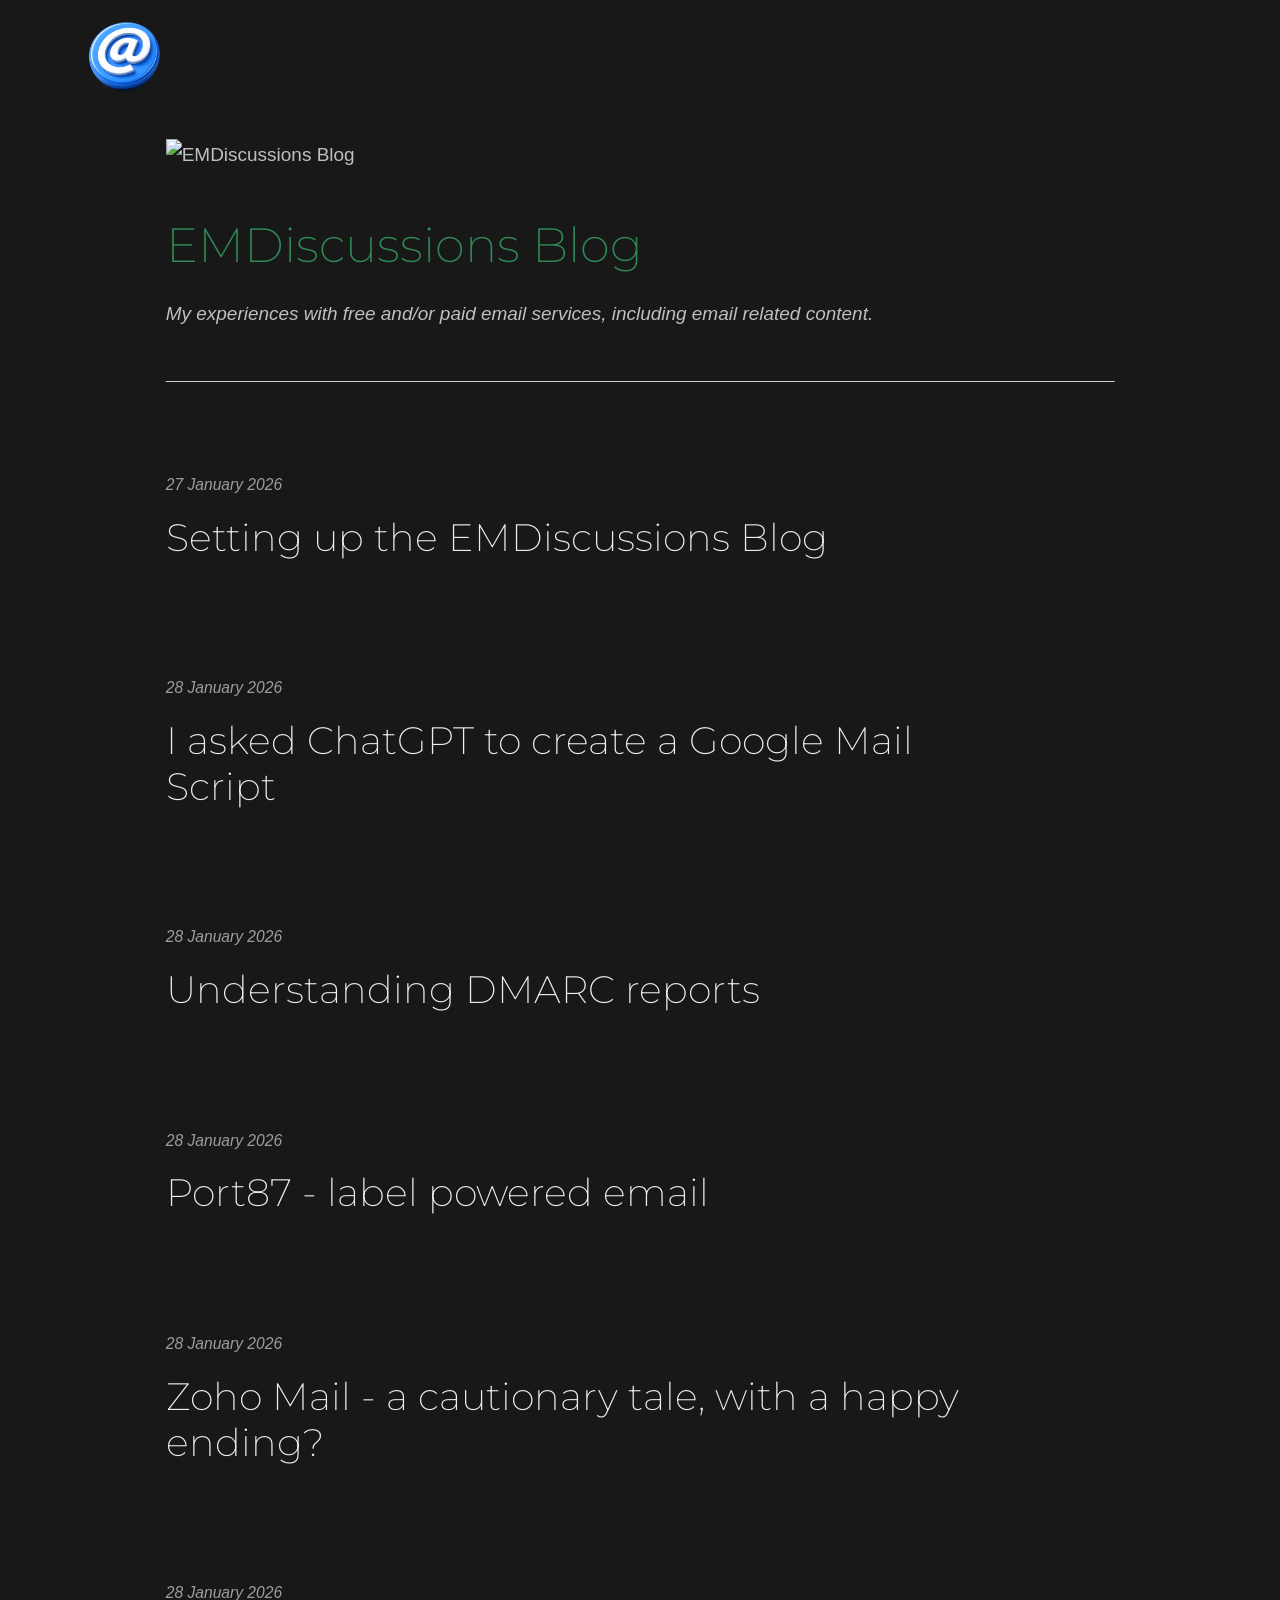
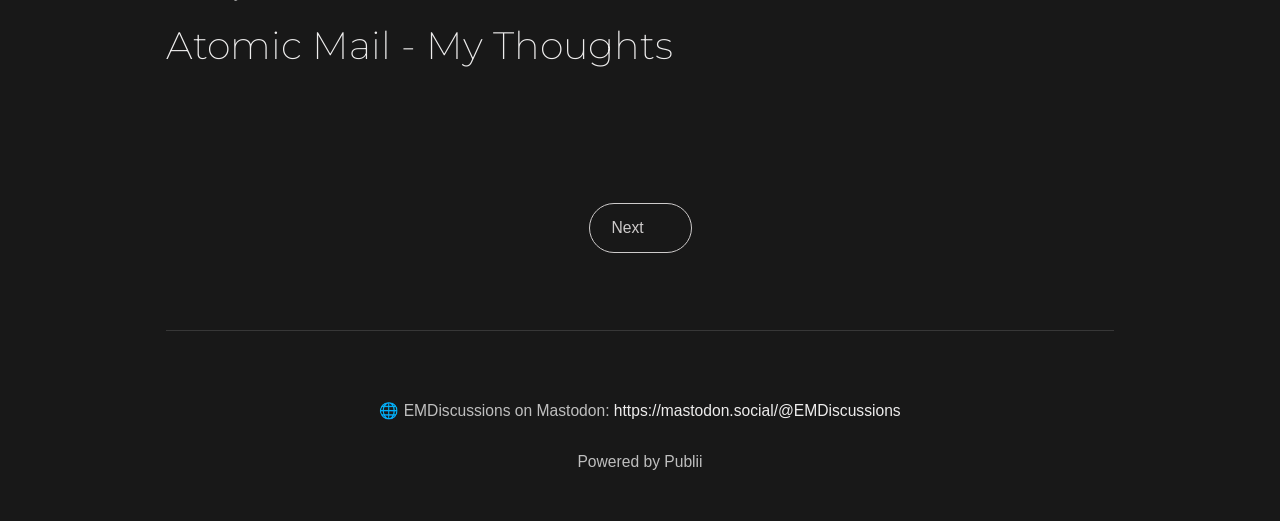
==== index.html @ af07f792 "Updated from Publii" ====
<!DOCTYPE html><html lang="en-gb"><head><meta charset="utf-8"><meta http-equiv="X-UA-Compatible" content="IE=edge"><meta name="viewport" content="width=device-width,initial-scale=1"><title>EMD Github Pages</title><meta name="generator" content="Publii Open-Source CMS for Static Site"><link rel="canonical" href="https://emdiscussions.github.io/blog/"><link rel="alternate" type="application/atom+xml" href="https://emdiscussions.github.io/blog/feed.xml" title="EMD Github Pages - RSS"><link rel="alternate" type="application/json" href="https://emdiscussions.github.io/blog/feed.json" title="EMD Github Pages - JSON"><meta property="og:title" content="EMD Github Pages"><meta property="og:image" content="https://emdiscussions.github.io/blog/media/website/3d-emd-logo-160.png"><meta property="og:image:width" content="160"><meta property="og:image:height" content="160"><meta property="og:site_name" content="EMD Github Pages"><meta property="og:description" content=""><meta property="og:url" content="https://emdiscussions.github.io/blog/"><meta property="og:type" content="website"><link rel="shortcut icon" href="https://emdiscussions.github.io/blog/media/website/favicon.ico" type="image/x-icon"><link rel="next" href="https://emdiscussions.github.io/blog/page/2/"><link rel="preload" href="https://emdiscussions.github.io/blog/assets/dynamic/fonts/montserrat/montserrat.woff2" as="font" type="font/woff2" crossorigin><link rel="preload" href="https://emdiscussions.github.io/blog/assets/dynamic/fonts/montserrat/montserrat-italic.woff2" as="font" type="font/woff2" crossorigin><link rel="stylesheet" href="https://emdiscussions.github.io/blog/assets/css/style.css?v=f2f4a3b16e43366e1e1a783f4666ea74"><script type="application/ld+json">{"@context":"http://schema.org","@type":"Organization","name":"EMD Github Pages","logo":"https://emdiscussions.github.io/blog/media/website/3d-emd-logo-160.png","url":"https://emdiscussions.github.io/blog/"}</script><noscript><style>img[loading] {
                    opacity: 1;
                }</style></noscript></head><body class="home-template"><header class="top js-header"><a class="logo" href="https://emdiscussions.github.io/blog/"><img src="https://emdiscussions.github.io/blog/media/website/3d-emd-logo-160.png" alt="EMD Github Pages" width="160" height="160"></a></header><main><div class="hero hero--noimage"><header class="hero__content"><div class="wrapper"><p><img title="EMDiscussions Blog" src="https://ik.imagekit.io/rkumag9jl/emd-header-image.png"></p><h1><span style="color: #2e8b57;">EMDiscussions Blog</span></h1><p><em>My experiences with free and/or paid email services, including email related content.</em></p></div></header></div><div class="wrapper feed"><article class="feed__item"><div class="feed__content"><header><div class="feed__meta"><time datetime="2026-01-27T18:33" class="feed__date">27 January 2026</time></div><h2 class="feed__title"><a href="https://emdiscussions.github.io/blog/setting-up-the-emdiscussions-blog.html">Setting up the EMDiscussions Blog</a></h2></header><p></p></div></article><article class="feed__item"><div class="feed__content"><header><div class="feed__meta"><time datetime="2026-01-28T09:09" class="feed__date">28 January 2026</time></div><h2 class="feed__title"><a href="https://emdiscussions.github.io/blog/i-asked-chatgpt-to-create-a-google-mail-script.html">I asked ChatGPT to create a Google Mail Script</a></h2></header><p></p></div></article><article class="feed__item"><div class="feed__content"><header><div class="feed__meta"><time datetime="2026-01-28T10:12" class="feed__date">28 January 2026</time></div><h2 class="feed__title"><a href="https://emdiscussions.github.io/blog/understanding-dmarc-reports.html">Understanding DMARC reports</a></h2></header><p></p></div></article><article class="feed__item"><div class="feed__content"><header><div class="feed__meta"><time datetime="2026-01-28T10:33" class="feed__date">28 January 2026</time></div><h2 class="feed__title"><a href="https://emdiscussions.github.io/blog/port87-label-powered-email.html">Port87 - label powered email</a></h2></header><p></p></div></article><article class="feed__item"><div class="feed__content"><header><div class="feed__meta"><time datetime="2026-01-28T10:47" class="feed__date">28 January 2026</time></div><h2 class="feed__title"><a href="https://emdiscussions.github.io/blog/zoho-mail-a-cautionary-tale-with-a-happy-ending.html">Zoho Mail - a cautionary tale, with a happy ending?</a></h2></header><p></p></div></article><article class="feed__item"><div class="feed__content"><header><div class="feed__meta"><time datetime="2026-01-28T15:18" class="feed__date">28 January 2026</time></div><h2 class="feed__title"><a href="https://emdiscussions.github.io/blog/atomic-mail-my-thoughts.html">Atomic Mail - My Thoughts</a></h2></header><p></p></div></article><nav class="wrapper pagination asc"><div class="pagination__item"><a href="https://emdiscussions.github.io/blog/page/2/" class="btn btn--icon"><span>Next</span> <svg width="20" height="20" aria-hidden="true"><use xlink:href="https://emdiscussions.github.io/blog/assets/svg/svg-map.svg#arrow-next"/></svg></a></div></nav></div></main><footer class="footer"><div class="wrapper"><div class="footer__copyright"><p>🌐 EMDiscussions on Mastodon: <a rel="me" href="https://mastodon.social/@EMDiscussions" title="EMDiscussions on Mastodon">https://mastodon.social/@EMDiscussions</a></p><p>Powered by Publii</p></div><button id="backToTop" class="footer__bttop" aria-label="Back to top" title="Back to top"><svg width="20" height="20"><use xlink:href="https://emdiscussions.github.io/blog/assets/svg/svg-map.svg#toparrow"/></svg></button></div></footer><script defer="defer" src="https://emdiscussions.github.io/blog/assets/js/scripts.min.js?v=ffcbea6c02c8178d10092962b235a5b0"></script><script>window.publiiThemeMenuConfig={mobileMenuMode:'sidebar',animationSpeed:300,submenuWidth: 'auto',doubleClickTime:500,mobileMenuExpandableSubmenus:true,relatedContainerForOverlayMenuSelector:'.top'};</script><script>var images = document.querySelectorAll('img[loading]');
        for (var i = 0; i < images.length; i++) {
            if (images[i].complete) {
                images[i].classList.add('is-loaded');
            } else {
                images[i].addEventListener('load', function () {
                    this.classList.add('is-loaded');
                }, false);
            }
        }</script></body></html>
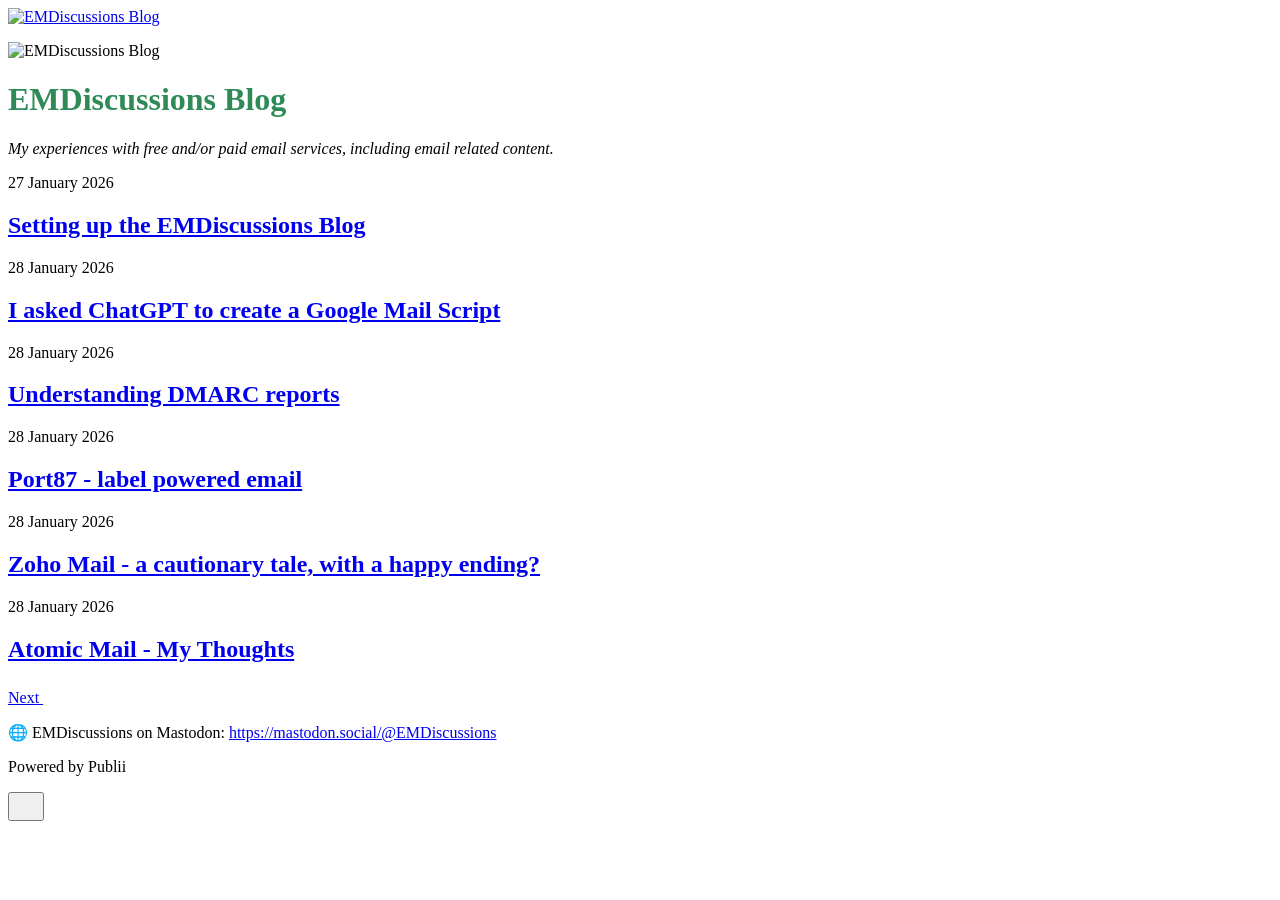
==== commit 44b2fa2c: "Updated from Publii" ====
--- a/index.html
+++ b/index.html
@@ -1,6 +1,6 @@
-<!DOCTYPE html><html lang="en-gb"><head><meta charset="utf-8"><meta http-equiv="X-UA-Compatible" content="IE=edge"><meta name="viewport" content="width=device-width,initial-scale=1"><title>EMD Github Pages</title><meta name="generator" content="Publii Open-Source CMS for Static Site"><link rel="canonical" href="https://emdiscussions.github.io/blog/"><link rel="alternate" type="application/atom+xml" href="https://emdiscussions.github.io/blog/feed.xml" title="EMD Github Pages - RSS"><link rel="alternate" type="application/json" href="https://emdiscussions.github.io/blog/feed.json" title="EMD Github Pages - JSON"><meta property="og:title" content="EMD Github Pages"><meta property="og:image" content="https://emdiscussions.github.io/blog/media/website/3d-emd-logo-160.png"><meta property="og:image:width" content="160"><meta property="og:image:height" content="160"><meta property="og:site_name" content="EMD Github Pages"><meta property="og:description" content=""><meta property="og:url" content="https://emdiscussions.github.io/blog/"><meta property="og:type" content="website"><link rel="shortcut icon" href="https://emdiscussions.github.io/blog/media/website/favicon.ico" type="image/x-icon"><link rel="next" href="https://emdiscussions.github.io/blog/page/2/"><link rel="preload" href="https://emdiscussions.github.io/blog/assets/dynamic/fonts/montserrat/montserrat.woff2" as="font" type="font/woff2" crossorigin><link rel="preload" href="https://emdiscussions.github.io/blog/assets/dynamic/fonts/montserrat/montserrat-italic.woff2" as="font" type="font/woff2" crossorigin><link rel="stylesheet" href="https://emdiscussions.github.io/blog/assets/css/style.css?v=f2f4a3b16e43366e1e1a783f4666ea74"><script type="application/ld+json">{"@context":"http://schema.org","@type":"Organization","name":"EMD Github Pages","logo":"https://emdiscussions.github.io/blog/media/website/3d-emd-logo-160.png","url":"https://emdiscussions.github.io/blog/"}</script><noscript><style>img[loading] {
+<!DOCTYPE html><html lang="en-gb"><head><meta charset="utf-8"><meta http-equiv="X-UA-Compatible" content="IE=edge"><meta name="viewport" content="width=device-width,initial-scale=1"><title>EMDiscussions Blog</title><meta name="generator" content="Publii Open-Source CMS for Static Site"><link rel="canonical" href="https://alloneword.net/"><link rel="alternate" type="application/atom+xml" href="https://alloneword.net/feed.xml" title="EMDiscussions Blog - RSS"><link rel="alternate" type="application/json" href="https://alloneword.net/feed.json" title="EMDiscussions Blog - JSON"><meta property="og:title" content="EMDiscussions Blog"><meta property="og:image" content="https://alloneword.net/media/website/3d-emd-logo-160.png"><meta property="og:image:width" content="160"><meta property="og:image:height" content="160"><meta property="og:site_name" content="EMDiscussions Blog"><meta property="og:description" content=""><meta property="og:url" content="https://alloneword.net/"><meta property="og:type" content="website"><link rel="shortcut icon" href="https://alloneword.net/media/website/favicon.ico" type="image/x-icon"><link rel="next" href="https://alloneword.net/page/2/"><link rel="preload" href="https://alloneword.net/assets/dynamic/fonts/montserrat/montserrat.woff2" as="font" type="font/woff2" crossorigin><link rel="preload" href="https://alloneword.net/assets/dynamic/fonts/montserrat/montserrat-italic.woff2" as="font" type="font/woff2" crossorigin><link rel="stylesheet" href="https://alloneword.net/assets/css/style.css?v=f2f4a3b16e43366e1e1a783f4666ea74"><script type="application/ld+json">{"@context":"http://schema.org","@type":"Organization","name":"EMDiscussions Blog","logo":"https://alloneword.net/media/website/3d-emd-logo-160.png","url":"https://alloneword.net/"}</script><noscript><style>img[loading] {
                     opacity: 1;
-                }</style></noscript></head><body class="home-template"><header class="top js-header"><a class="logo" href="https://emdiscussions.github.io/blog/"><img src="https://emdiscussions.github.io/blog/media/website/3d-emd-logo-160.png" alt="EMD Github Pages" width="160" height="160"></a></header><main><div class="hero hero--noimage"><header class="hero__content"><div class="wrapper"><p><img title="EMDiscussions Blog" src="https://ik.imagekit.io/rkumag9jl/emd-header-image.png"></p><h1><span style="color: #2e8b57;">EMDiscussions Blog</span></h1><p><em>My experiences with free and/or paid email services, including email related content.</em></p></div></header></div><div class="wrapper feed"><article class="feed__item"><div class="feed__content"><header><div class="feed__meta"><time datetime="2026-01-27T18:33" class="feed__date">27 January 2026</time></div><h2 class="feed__title"><a href="https://emdiscussions.github.io/blog/setting-up-the-emdiscussions-blog.html">Setting up the EMDiscussions Blog</a></h2></header><p></p></div></article><article class="feed__item"><div class="feed__content"><header><div class="feed__meta"><time datetime="2026-01-28T09:09" class="feed__date">28 January 2026</time></div><h2 class="feed__title"><a href="https://emdiscussions.github.io/blog/i-asked-chatgpt-to-create-a-google-mail-script.html">I asked ChatGPT to create a Google Mail Script</a></h2></header><p></p></div></article><article class="feed__item"><div class="feed__content"><header><div class="feed__meta"><time datetime="2026-01-28T10:12" class="feed__date">28 January 2026</time></div><h2 class="feed__title"><a href="https://emdiscussions.github.io/blog/understanding-dmarc-reports.html">Understanding DMARC reports</a></h2></header><p></p></div></article><article class="feed__item"><div class="feed__content"><header><div class="feed__meta"><time datetime="2026-01-28T10:33" class="feed__date">28 January 2026</time></div><h2 class="feed__title"><a href="https://emdiscussions.github.io/blog/port87-label-powered-email.html">Port87 - label powered email</a></h2></header><p></p></div></article><article class="feed__item"><div class="feed__content"><header><div class="feed__meta"><time datetime="2026-01-28T10:47" class="feed__date">28 January 2026</time></div><h2 class="feed__title"><a href="https://emdiscussions.github.io/blog/zoho-mail-a-cautionary-tale-with-a-happy-ending.html">Zoho Mail - a cautionary tale, with a happy ending?</a></h2></header><p></p></div></article><article class="feed__item"><div class="feed__content"><header><div class="feed__meta"><time datetime="2026-01-28T15:18" class="feed__date">28 January 2026</time></div><h2 class="feed__title"><a href="https://emdiscussions.github.io/blog/atomic-mail-my-thoughts.html">Atomic Mail - My Thoughts</a></h2></header><p></p></div></article><nav class="wrapper pagination asc"><div class="pagination__item"><a href="https://emdiscussions.github.io/blog/page/2/" class="btn btn--icon"><span>Next</span> <svg width="20" height="20" aria-hidden="true"><use xlink:href="https://emdiscussions.github.io/blog/assets/svg/svg-map.svg#arrow-next"/></svg></a></div></nav></div></main><footer class="footer"><div class="wrapper"><div class="footer__copyright"><p>🌐 EMDiscussions on Mastodon: <a rel="me" href="https://mastodon.social/@EMDiscussions" title="EMDiscussions on Mastodon">https://mastodon.social/@EMDiscussions</a></p><p>Powered by Publii</p></div><button id="backToTop" class="footer__bttop" aria-label="Back to top" title="Back to top"><svg width="20" height="20"><use xlink:href="https://emdiscussions.github.io/blog/assets/svg/svg-map.svg#toparrow"/></svg></button></div></footer><script defer="defer" src="https://emdiscussions.github.io/blog/assets/js/scripts.min.js?v=ffcbea6c02c8178d10092962b235a5b0"></script><script>window.publiiThemeMenuConfig={mobileMenuMode:'sidebar',animationSpeed:300,submenuWidth: 'auto',doubleClickTime:500,mobileMenuExpandableSubmenus:true,relatedContainerForOverlayMenuSelector:'.top'};</script><script>var images = document.querySelectorAll('img[loading]');
+                }</style></noscript></head><body class="home-template"><header class="top js-header"><a class="logo" href="https://alloneword.net/"><img src="https://alloneword.net/media/website/3d-emd-logo-160.png" alt="EMDiscussions Blog" width="160" height="160"></a></header><main><div class="hero hero--noimage"><header class="hero__content"><div class="wrapper"><p><img title="EMDiscussions Blog" src="https://ik.imagekit.io/rkumag9jl/emd-header-image.png"></p><h1><span style="color: #2e8b57;">EMDiscussions Blog</span></h1><p><em>My experiences with free and/or paid email services, including email related content.</em></p></div></header></div><div class="wrapper feed"><article class="feed__item"><div class="feed__content"><header><div class="feed__meta"><time datetime="2026-01-27T18:33" class="feed__date">27 January 2026</time></div><h2 class="feed__title"><a href="https://alloneword.net/setting-up-the-emdiscussions-blog.html">Setting up the EMDiscussions Blog</a></h2></header><p></p></div></article><article class="feed__item"><div class="feed__content"><header><div class="feed__meta"><time datetime="2026-01-28T09:09" class="feed__date">28 January 2026</time></div><h2 class="feed__title"><a href="https://alloneword.net/i-asked-chatgpt-to-create-a-google-mail-script.html">I asked ChatGPT to create a Google Mail Script</a></h2></header><p></p></div></article><article class="feed__item"><div class="feed__content"><header><div class="feed__meta"><time datetime="2026-01-28T10:12" class="feed__date">28 January 2026</time></div><h2 class="feed__title"><a href="https://alloneword.net/understanding-dmarc-reports.html">Understanding DMARC reports</a></h2></header><p></p></div></article><article class="feed__item"><div class="feed__content"><header><div class="feed__meta"><time datetime="2026-01-28T10:33" class="feed__date">28 January 2026</time></div><h2 class="feed__title"><a href="https://alloneword.net/port87-label-powered-email.html">Port87 - label powered email</a></h2></header><p></p></div></article><article class="feed__item"><div class="feed__content"><header><div class="feed__meta"><time datetime="2026-01-28T10:47" class="feed__date">28 January 2026</time></div><h2 class="feed__title"><a href="https://alloneword.net/zoho-mail-a-cautionary-tale-with-a-happy-ending.html">Zoho Mail - a cautionary tale, with a happy ending?</a></h2></header><p></p></div></article><article class="feed__item"><div class="feed__content"><header><div class="feed__meta"><time datetime="2026-01-28T15:18" class="feed__date">28 January 2026</time></div><h2 class="feed__title"><a href="https://alloneword.net/atomic-mail-my-thoughts.html">Atomic Mail - My Thoughts</a></h2></header><p></p></div></article><nav class="wrapper pagination asc"><div class="pagination__item"><a href="https://alloneword.net/page/2/" class="btn btn--icon"><span>Next</span> <svg width="20" height="20" aria-hidden="true"><use xlink:href="https://alloneword.net/assets/svg/svg-map.svg#arrow-next"/></svg></a></div></nav></div></main><footer class="footer"><div class="wrapper"><div class="footer__copyright"><p>🌐 EMDiscussions on Mastodon: <a rel="me" href="https://mastodon.social/@EMDiscussions" title="EMDiscussions on Mastodon">https://mastodon.social/@EMDiscussions</a></p><p>Powered by Publii</p></div><button id="backToTop" class="footer__bttop" aria-label="Back to top" title="Back to top"><svg width="20" height="20"><use xlink:href="https://alloneword.net/assets/svg/svg-map.svg#toparrow"/></svg></button></div></footer><script defer="defer" src="https://alloneword.net/assets/js/scripts.min.js?v=ffcbea6c02c8178d10092962b235a5b0"></script><script>window.publiiThemeMenuConfig={mobileMenuMode:'sidebar',animationSpeed:300,submenuWidth: 'auto',doubleClickTime:500,mobileMenuExpandableSubmenus:true,relatedContainerForOverlayMenuSelector:'.top'};</script><script>var images = document.querySelectorAll('img[loading]');
         for (var i = 0; i < images.length; i++) {
             if (images[i].complete) {
                 images[i].classList.add('is-loaded');
